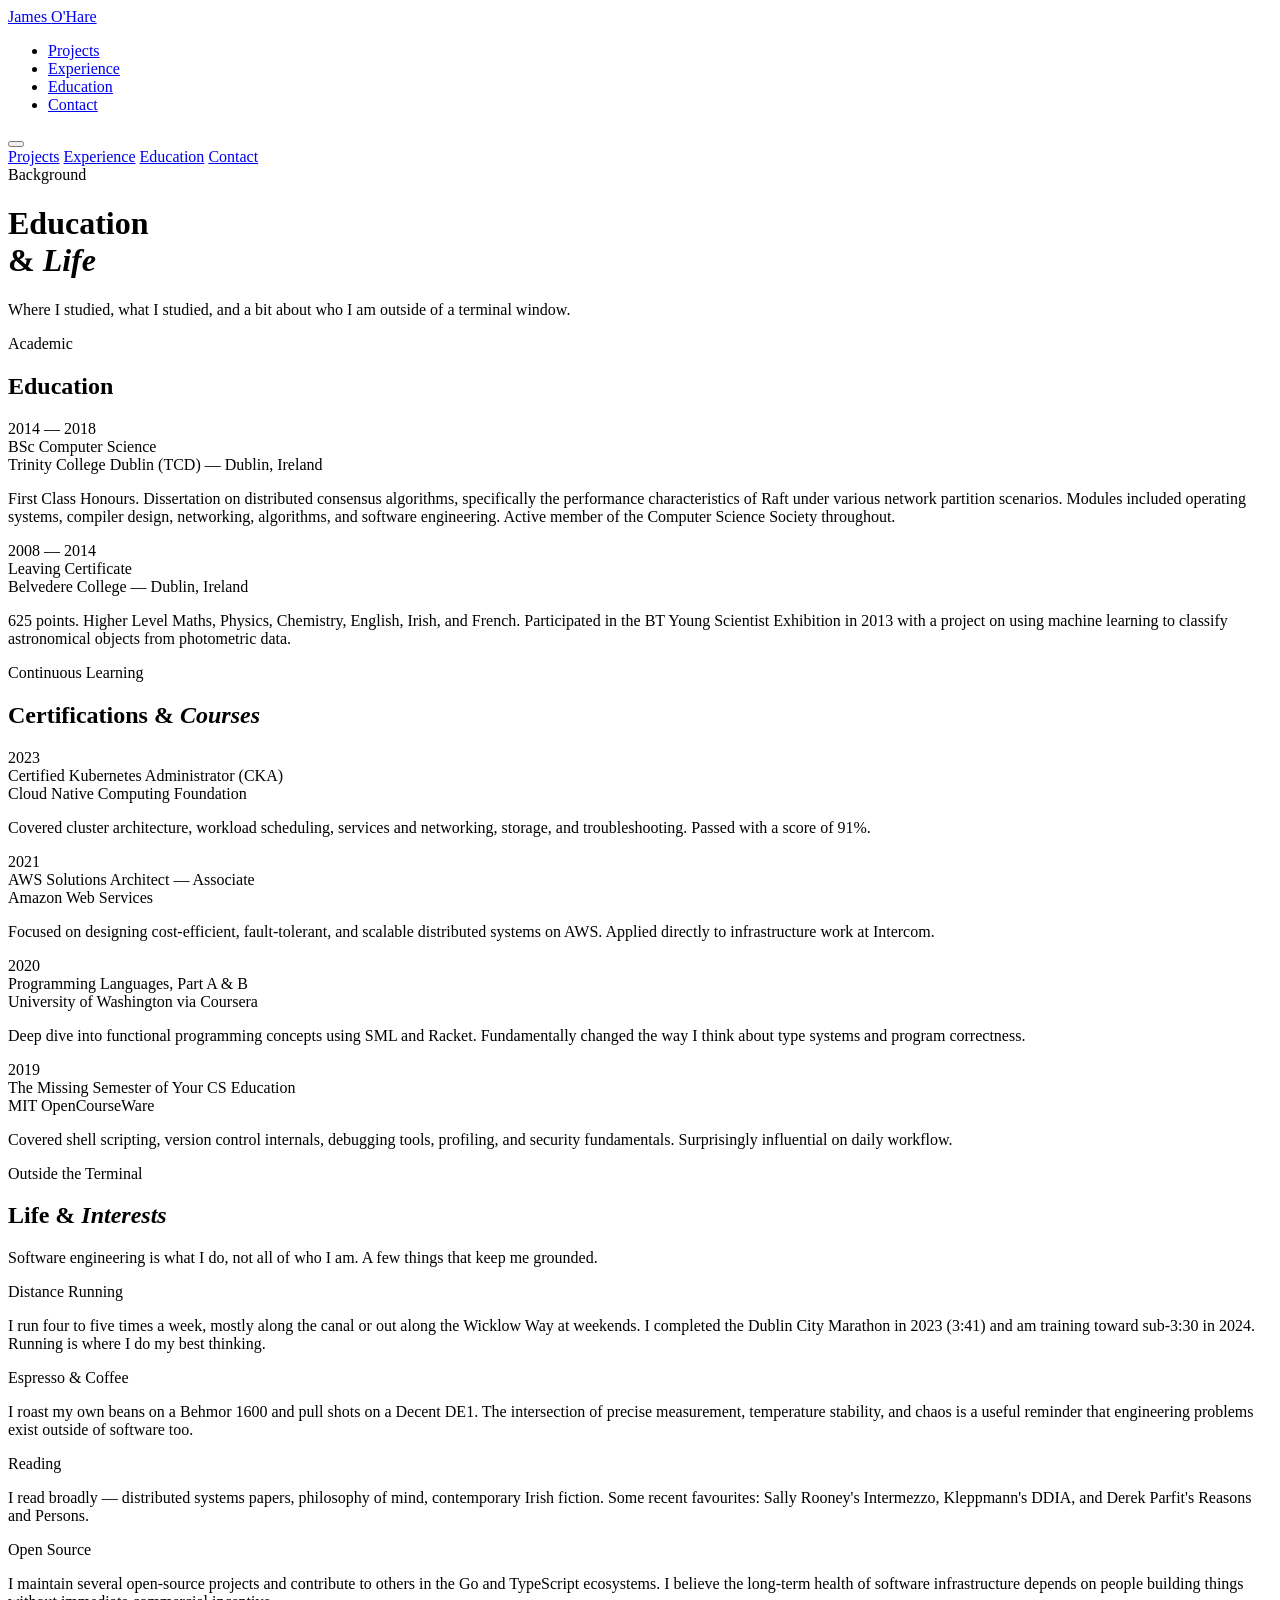
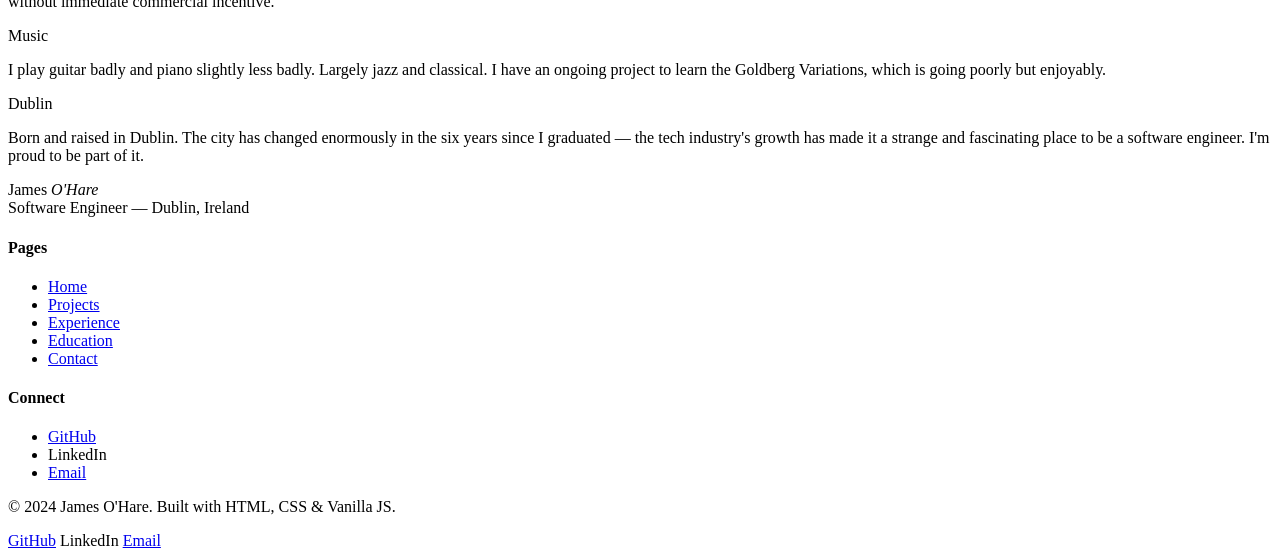
==== education.html @ c093dd83 "Improvements Added some more things" ====
<!DOCTYPE html>
<html lang="en">
<head>
  <meta charset="UTF-8">
  <meta name="viewport" content="width=device-width, initial-scale=1.0">
  <meta name="description" content="Education and life — James O'Hare, Software Engineer based in Dublin.">
  <title>Education — James O'Hare</title>
  <link rel="stylesheet" href="assets/styles.css">
</head>
<body>

  <nav>
    <div class="nav-inner">
      <a href="index.html" class="nav-logo">James <span>O'Hare</span></a>
      <ul class="nav-links">
        <li><a href="projects.html">Projects</a></li>
        <li><a href="experience.html">Experience</a></li>
        <li><a href="education.html">Education</a></li>
        <li><a href="contact.html">Contact</a></li>
      </ul>
      <button class="nav-toggle" id="nav-toggle" aria-label="Toggle menu">
        <span></span>
        <span></span>
        <span></span>
      </button>
    </div>
  </nav>

  <div class="nav-mobile" id="nav-mobile">
    <a href="projects.html">Projects</a>
    <a href="experience.html">Experience</a>
    <a href="education.html">Education</a>
    <a href="contact.html">Contact</a>
  </div>

  <div class="page-top">
    <div class="page-banner">
      <div class="container">
        <div class="page-banner-inner">
          <div class="page-banner-label">Background</div>
          <h1 class="page-banner-title">Education<br>&amp; <em>Life</em></h1>
          <p class="page-banner-sub">
            Where I studied, what I studied, and a bit about who I am outside of a terminal window.
          </p>
        </div>
      </div>
    </div>

    <div class="divider"></div>

    <section>
      <div class="container">
        <div class="section-header fade-up">
          <div class="section-label">Academic</div>
          <h2 class="section-title">Education</h2>
        </div>
        <div class="edu-grid">

          <div class="edu-card fade-up stagger-1">
            <div class="edu-period">2014 — 2018</div>
            <div class="edu-degree">BSc Computer Science</div>
            <div class="edu-institution">Trinity College Dublin (TCD) — Dublin, Ireland</div>
            <p class="edu-desc">
              First Class Honours. Dissertation on distributed consensus algorithms,
              specifically the performance characteristics of Raft under various network partition scenarios.
              Modules included operating systems, compiler design, networking, algorithms, and software engineering.
              Active member of the Computer Science Society throughout.
            </p>
          </div>

          <div class="edu-card fade-up stagger-2">
            <div class="edu-period">2008 — 2014</div>
            <div class="edu-degree">Leaving Certificate</div>
            <div class="edu-institution">Belvedere College — Dublin, Ireland</div>
            <p class="edu-desc">
              625 points. Higher Level Maths, Physics, Chemistry, English, Irish, and French.
              Participated in the BT Young Scientist Exhibition in 2013 with a project on
              using machine learning to classify astronomical objects from photometric data.
            </p>
          </div>

        </div>
      </div>
    </section>

    <div class="divider"></div>

    <section>
      <div class="container">
        <div class="section-header fade-up">
          <div class="section-label">Continuous Learning</div>
          <h2 class="section-title">Certifications &amp; <em>Courses</em></h2>
        </div>
        <div class="edu-grid">

          <div class="edu-card fade-up stagger-1">
            <div class="edu-period">2023</div>
            <div class="edu-degree">Certified Kubernetes Administrator (CKA)</div>
            <div class="edu-institution">Cloud Native Computing Foundation</div>
            <p class="edu-desc">
              Covered cluster architecture, workload scheduling, services and networking, storage,
              and troubleshooting. Passed with a score of 91%.
            </p>
          </div>

          <div class="edu-card fade-up stagger-2">
            <div class="edu-period">2021</div>
            <div class="edu-degree">AWS Solutions Architect — Associate</div>
            <div class="edu-institution">Amazon Web Services</div>
            <p class="edu-desc">
              Focused on designing cost-efficient, fault-tolerant, and scalable distributed systems
              on AWS. Applied directly to infrastructure work at Intercom.
            </p>
          </div>

          <div class="edu-card fade-up stagger-3">
            <div class="edu-period">2020</div>
            <div class="edu-degree">Programming Languages, Part A &amp; B</div>
            <div class="edu-institution">University of Washington via Coursera</div>
            <p class="edu-desc">
              Deep dive into functional programming concepts using SML and Racket. Fundamentally
              changed the way I think about type systems and program correctness.
            </p>
          </div>

          <div class="edu-card fade-up stagger-4">
            <div class="edu-period">2019</div>
            <div class="edu-degree">The Missing Semester of Your CS Education</div>
            <div class="edu-institution">MIT OpenCourseWare</div>
            <p class="edu-desc">
              Covered shell scripting, version control internals, debugging tools, profiling,
              and security fundamentals. Surprisingly influential on daily workflow.
            </p>
          </div>

        </div>
      </div>
    </section>

    <div class="divider"></div>

    <section>
      <div class="container">
        <div class="section-header fade-up">
          <div class="section-label">Outside the Terminal</div>
          <h2 class="section-title">Life &amp; <em>Interests</em></h2>
          <p class="section-sub">
            Software engineering is what I do, not all of who I am. A few things that keep me grounded.
          </p>
        </div>
        <div class="life-grid">
          <div class="life-card fade-up stagger-1">
            <div class="life-title">Distance Running</div>
            <p class="life-text">
              I run four to five times a week, mostly along the canal or out along the Wicklow Way at weekends.
              I completed the Dublin City Marathon in 2023 (3:41) and am training toward sub-3:30 in 2024.
              Running is where I do my best thinking.
            </p>
          </div>
          <div class="life-card fade-up stagger-2">
            <div class="life-title">Espresso &amp; Coffee</div>
            <p class="life-text">
              I roast my own beans on a Behmor 1600 and pull shots on a Decent DE1. The intersection
              of precise measurement, temperature stability, and chaos is a useful reminder that
              engineering problems exist outside of software too.
            </p>
          </div>
          <div class="life-card fade-up stagger-3">
            <div class="life-title">Reading</div>
            <p class="life-text">
              I read broadly — distributed systems papers, philosophy of mind, contemporary Irish fiction.
              Some recent favourites: Sally Rooney's Intermezzo, Kleppmann's DDIA, and Derek Parfit's Reasons and Persons.
            </p>
          </div>
          <div class="life-card fade-up stagger-1">
            <div class="life-title">Open Source</div>
            <p class="life-text">
              I maintain several open-source projects and contribute to others in the Go and TypeScript ecosystems.
              I believe the long-term health of software infrastructure depends on people building things
              without immediate commercial incentive.
            </p>
          </div>
          <div class="life-card fade-up stagger-2">
            <div class="life-title">Music</div>
            <p class="life-text">
              I play guitar badly and piano slightly less badly. Largely jazz and classical. I have
              an ongoing project to learn the Goldberg Variations, which is going poorly but enjoyably.
            </p>
          </div>
          <div class="life-card fade-up stagger-3">
            <div class="life-title">Dublin</div>
            <p class="life-text">
              Born and raised in Dublin. The city has changed enormously in the six years since I
              graduated — the tech industry's growth has made it a strange and fascinating place to
              be a software engineer. I'm proud to be part of it.
            </p>
          </div>
        </div>
      </div>
    </section>

    <div class="divider"></div>

    <footer>
      <div class="footer-inner">
        <div class="footer-top">
          <div>
            <div class="footer-logo">James <em>O'Hare</em></div>
            <div class="footer-tagline">Software Engineer — Dublin, Ireland</div>
          </div>
          <nav class="footer-nav">
            <div class="footer-nav-col">
              <h4>Pages</h4>
              <ul>
                <li><a href="index.html">Home</a></li>
                <li><a href="projects.html">Projects</a></li>
                <li><a href="experience.html">Experience</a></li>
                <li><a href="education.html">Education</a></li>
                <li><a href="contact.html">Contact</a></li>
              </ul>
            </div>
            <div class="footer-nav-col">
              <h4>Connect</h4>
              <ul>
                <li><a href="https://github.com/james-ohare" target="_blank" rel="noopener">GitHub</a></li>
                <li><span style="color: var(--text-3);">LinkedIn</span></li>
                <li><a href="mailto:jamesoharephysics@gmail.com">Email</a></li>
              </ul>
            </div>
          </nav>
        </div>
        <div class="footer-bottom">
          <p class="footer-copy">&copy; 2024 James O'Hare. Built with HTML, CSS &amp; Vanilla JS.</p>
          <div class="footer-social">
            <a href="https://github.com/james-ohare" target="_blank" rel="noopener">GitHub</a>
            <span style="color: var(--text-3);">LinkedIn</span>
            <a href="mailto:jamesoharephysics@gmail.com">Email</a>
          </div>
        </div>
      </div>
    </footer>
  </div>

  <script src="assets/main.js"></script>
</body>
</html>
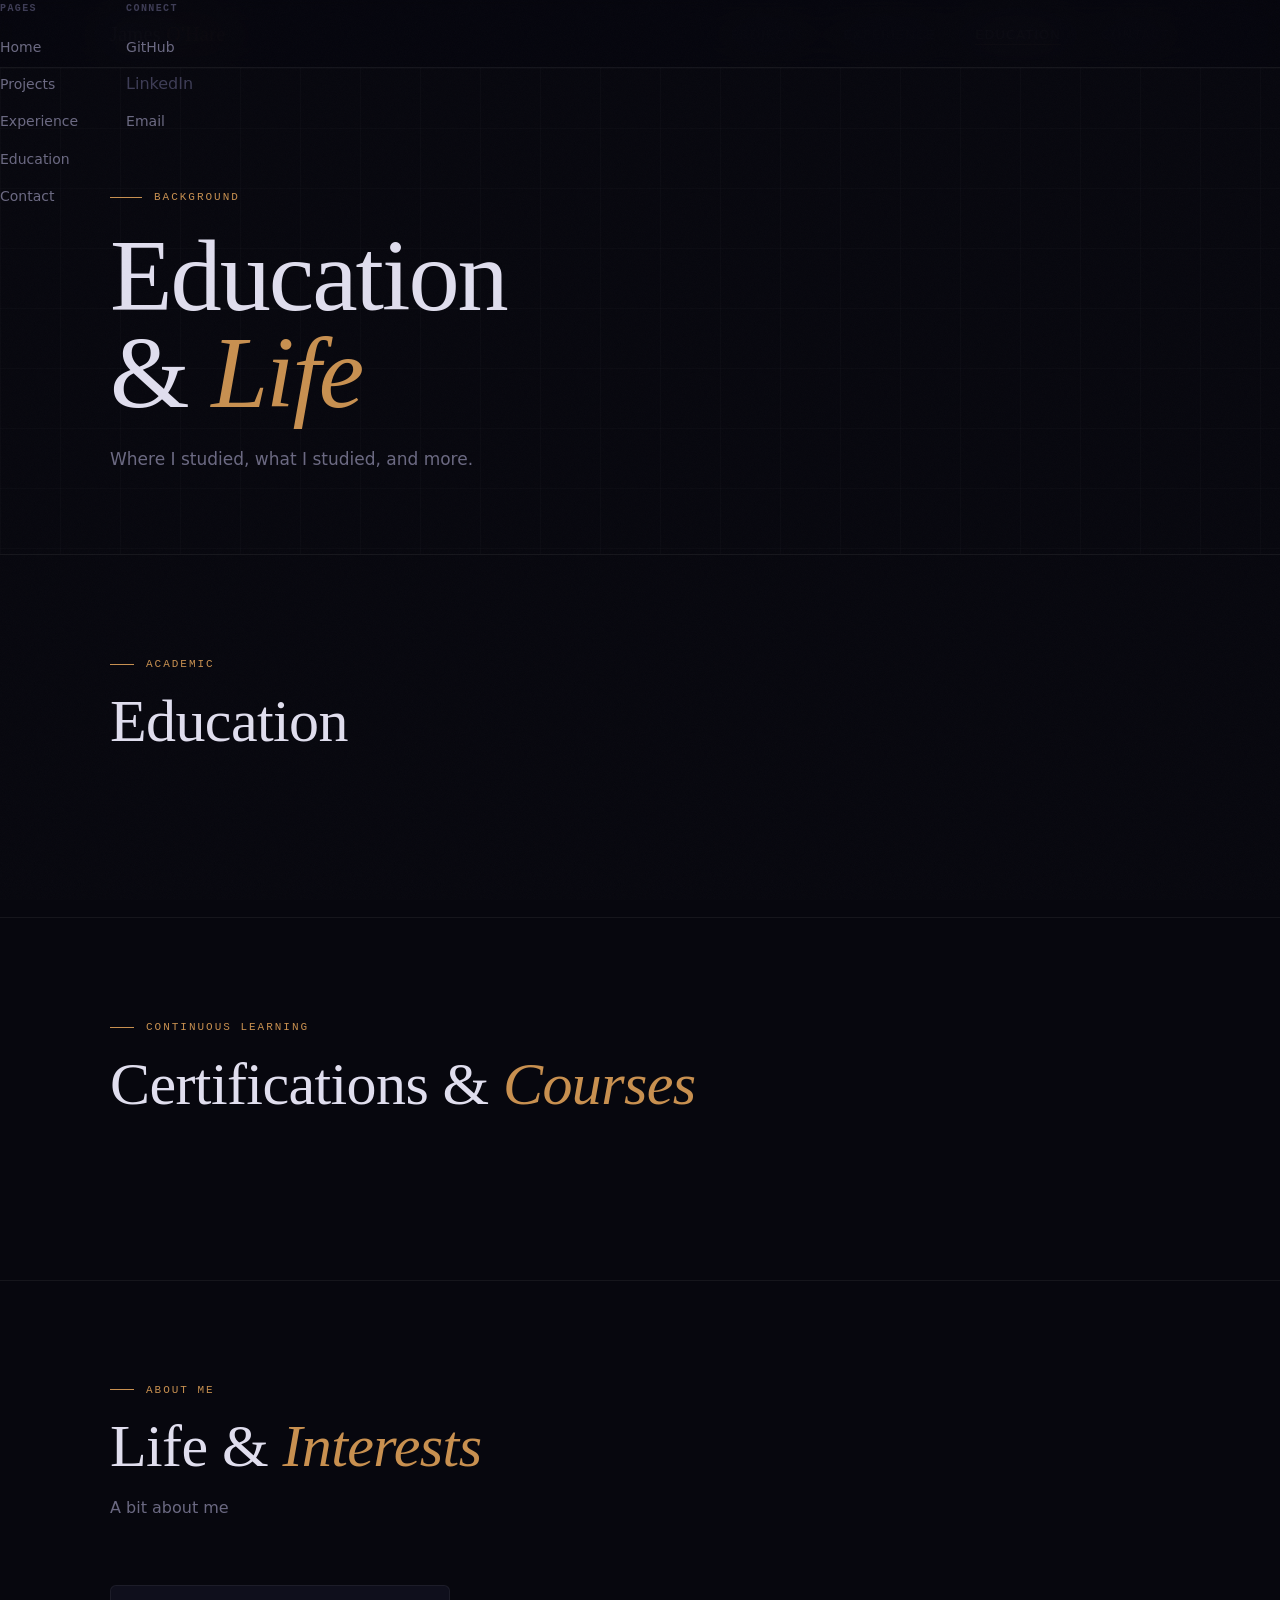
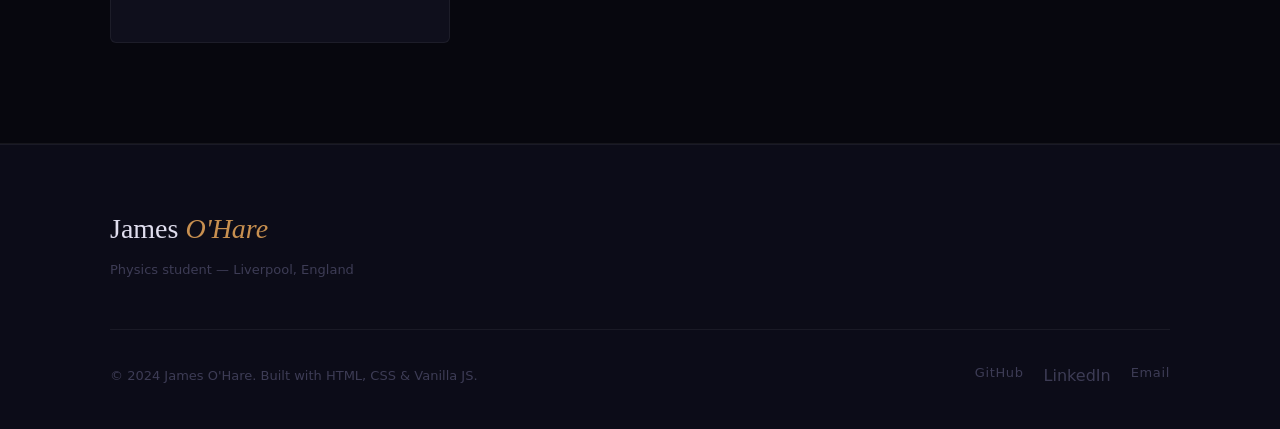
==== commit 0dd5bbb3: "Update education.html Removed placeholders" ====
--- a/education.html
+++ b/education.html
@@ -3,7 +3,7 @@
 <head>
   <meta charset="UTF-8">
   <meta name="viewport" content="width=device-width, initial-scale=1.0">
-  <meta name="description" content="Education and life — James O'Hare, Software Engineer based in Dublin.">
+  <meta name="description" content="Education — James O'Hare">
   <title>Education — James O'Hare</title>
   <link rel="stylesheet" href="assets/styles.css">
 </head>
@@ -40,7 +40,7 @@
           <div class="page-banner-label">Background</div>
           <h1 class="page-banner-title">Education<br>&amp; <em>Life</em></h1>
           <p class="page-banner-sub">
-            Where I studied, what I studied, and a bit about who I am outside of a terminal window.
+            Where I studied, what I studied, and more.
           </p>
         </div>
       </div>
@@ -56,28 +56,6 @@
         </div>
         <div class="edu-grid">
 
-          <div class="edu-card fade-up stagger-1">
-            <div class="edu-period">2014 — 2018</div>
-            <div class="edu-degree">BSc Computer Science</div>
-            <div class="edu-institution">Trinity College Dublin (TCD) — Dublin, Ireland</div>
-            <p class="edu-desc">
-              First Class Honours. Dissertation on distributed consensus algorithms,
-              specifically the performance characteristics of Raft under various network partition scenarios.
-              Modules included operating systems, compiler design, networking, algorithms, and software engineering.
-              Active member of the Computer Science Society throughout.
-            </p>
-          </div>
-
-          <div class="edu-card fade-up stagger-2">
-            <div class="edu-period">2008 — 2014</div>
-            <div class="edu-degree">Leaving Certificate</div>
-            <div class="edu-institution">Belvedere College — Dublin, Ireland</div>
-            <p class="edu-desc">
-              625 points. Higher Level Maths, Physics, Chemistry, English, Irish, and French.
-              Participated in the BT Young Scientist Exhibition in 2013 with a project on
-              using machine learning to classify astronomical objects from photometric data.
-            </p>
-          </div>
 
         </div>
       </div>
@@ -93,45 +71,10 @@
         </div>
         <div class="edu-grid">
 
-          <div class="edu-card fade-up stagger-1">
-            <div class="edu-period">2023</div>
-            <div class="edu-degree">Certified Kubernetes Administrator (CKA)</div>
-            <div class="edu-institution">Cloud Native Computing Foundation</div>
-            <p class="edu-desc">
-              Covered cluster architecture, workload scheduling, services and networking, storage,
-              and troubleshooting. Passed with a score of 91%.
-            </p>
-          </div>
+          
 
-          <div class="edu-card fade-up stagger-2">
-            <div class="edu-period">2021</div>
-            <div class="edu-degree">AWS Solutions Architect — Associate</div>
-            <div class="edu-institution">Amazon Web Services</div>
-            <p class="edu-desc">
-              Focused on designing cost-efficient, fault-tolerant, and scalable distributed systems
-              on AWS. Applied directly to infrastructure work at Intercom.
-            </p>
-          </div>
+          
 
-          <div class="edu-card fade-up stagger-3">
-            <div class="edu-period">2020</div>
-            <div class="edu-degree">Programming Languages, Part A &amp; B</div>
-            <div class="edu-institution">University of Washington via Coursera</div>
-            <p class="edu-desc">
-              Deep dive into functional programming concepts using SML and Racket. Fundamentally
-              changed the way I think about type systems and program correctness.
-            </p>
-          </div>
-
-          <div class="edu-card fade-up stagger-4">
-            <div class="edu-period">2019</div>
-            <div class="edu-degree">The Missing Semester of Your CS Education</div>
-            <div class="edu-institution">MIT OpenCourseWare</div>
-            <p class="edu-desc">
-              Covered shell scripting, version control internals, debugging tools, profiling,
-              and security fundamentals. Surprisingly influential on daily workflow.
-            </p>
-          </div>
 
         </div>
       </div>
@@ -142,59 +85,15 @@
     <section>
       <div class="container">
         <div class="section-header fade-up">
-          <div class="section-label">Outside the Terminal</div>
+          <div class="section-label">About me</div>
           <h2 class="section-title">Life &amp; <em>Interests</em></h2>
           <p class="section-sub">
-            Software engineering is what I do, not all of who I am. A few things that keep me grounded.
+            A bit about me
           </p>
         </div>
         <div class="life-grid">
           <div class="life-card fade-up stagger-1">
-            <div class="life-title">Distance Running</div>
-            <p class="life-text">
-              I run four to five times a week, mostly along the canal or out along the Wicklow Way at weekends.
-              I completed the Dublin City Marathon in 2023 (3:41) and am training toward sub-3:30 in 2024.
-              Running is where I do my best thinking.
-            </p>
-          </div>
-          <div class="life-card fade-up stagger-2">
-            <div class="life-title">Espresso &amp; Coffee</div>
-            <p class="life-text">
-              I roast my own beans on a Behmor 1600 and pull shots on a Decent DE1. The intersection
-              of precise measurement, temperature stability, and chaos is a useful reminder that
-              engineering problems exist outside of software too.
-            </p>
-          </div>
-          <div class="life-card fade-up stagger-3">
-            <div class="life-title">Reading</div>
-            <p class="life-text">
-              I read broadly — distributed systems papers, philosophy of mind, contemporary Irish fiction.
-              Some recent favourites: Sally Rooney's Intermezzo, Kleppmann's DDIA, and Derek Parfit's Reasons and Persons.
-            </p>
-          </div>
-          <div class="life-card fade-up stagger-1">
-            <div class="life-title">Open Source</div>
-            <p class="life-text">
-              I maintain several open-source projects and contribute to others in the Go and TypeScript ecosystems.
-              I believe the long-term health of software infrastructure depends on people building things
-              without immediate commercial incentive.
-            </p>
-          </div>
-          <div class="life-card fade-up stagger-2">
-            <div class="life-title">Music</div>
-            <p class="life-text">
-              I play guitar badly and piano slightly less badly. Largely jazz and classical. I have
-              an ongoing project to learn the Goldberg Variations, which is going poorly but enjoyably.
-            </p>
-          </div>
-          <div class="life-card fade-up stagger-3">
-            <div class="life-title">Dublin</div>
-            <p class="life-text">
-              Born and raised in Dublin. The city has changed enormously in the six years since I
-              graduated — the tech industry's growth has made it a strange and fascinating place to
-              be a software engineer. I'm proud to be part of it.
-            </p>
-          </div>
+            
         </div>
       </div>
     </section>
@@ -206,7 +105,7 @@
         <div class="footer-top">
           <div>
             <div class="footer-logo">James <em>O'Hare</em></div>
-            <div class="footer-tagline">Software Engineer — Dublin, Ireland</div>
+            <div class="footer-tagline">Physics student — Liverpool, England</div>
           </div>
           <nav class="footer-nav">
             <div class="footer-nav-col">
--- a/assets/styles.css
+++ b/assets/styles.css
@@ -0,0 +1,1463 @@
+@import url('https://fonts.googleapis.com/css2?family=Cormorant+Garamond:ital,wght@0,300;0,400;0,500;0,600;1,300;1,400;1,500&family=Outfit:wght@300;400;500;600&family=JetBrains+Mono:wght@400;500&display=swap');
+
+:root {
+  --bg: #07070e;
+  --bg-2: #0c0c18;
+  --bg-card: #0f0f1c;
+  --bg-card-hover: #131325;
+  --border: rgba(255, 255, 255, 0.06);
+  --border-hover: rgba(200, 158, 90, 0.4);
+  --text: #e0deee;
+  --text-2: #6b6982;
+  --text-3: #3d3c55;
+  --accent: #c89050;
+  --accent-light: #e0b070;
+  --accent-dim: rgba(200, 144, 80, 0.12);
+  --accent-glow: rgba(200, 144, 80, 0.06);
+  --font-display: 'Cormorant Garamond', Georgia, serif;
+  --font-body: 'Outfit', system-ui, sans-serif;
+  --font-mono: 'JetBrains Mono', 'Courier New', monospace;
+  --nav-h: 68px;
+  --max: 1140px;
+  --r: 6px;
+  --ease: cubic-bezier(0.4, 0, 0.2, 1);
+}
+
+*, *::before, *::after {
+  box-sizing: border-box;
+  margin: 0;
+  padding: 0;
+}
+
+html {
+  scroll-behavior: smooth;
+  -webkit-font-smoothing: antialiased;
+  -moz-osx-font-smoothing: grayscale;
+}
+
+body {
+  background-color: var(--bg);
+  color: var(--text);
+  font-family: var(--font-body);
+  font-size: 16px;
+  font-weight: 400;
+  line-height: 1.7;
+  min-height: 100vh;
+  overflow-x: hidden;
+}
+
+body::after {
+  content: '';
+  position: fixed;
+  inset: 0;
+  background-image: url("data:image/svg+xml,%3Csvg viewBox='0 0 256 256' xmlns='http://www.w3.org/2000/svg'%3E%3Cfilter id='noise'%3E%3CfeTurbulence type='fractalNoise' baseFrequency='0.9' numOctaves='4' stitchTiles='stitch'/%3E%3C/filter%3E%3Crect width='100%25' height='100%25' filter='url(%23noise)' opacity='1'/%3E%3C/svg%3E");
+  background-size: 180px 180px;
+  opacity: 0.025;
+  pointer-events: none;
+  z-index: 9999;
+}
+
+a {
+  color: inherit;
+  text-decoration: none;
+}
+
+img {
+  max-width: 100%;
+  display: block;
+}
+
+ul {
+  list-style: none;
+}
+
+.container {
+  max-width: var(--max);
+  margin: 0 auto;
+  padding: 0 40px;
+}
+
+nav {
+  position: fixed;
+  top: 0;
+  left: 0;
+  right: 0;
+  height: var(--nav-h);
+  z-index: 100;
+  border-bottom: 1px solid var(--border);
+  backdrop-filter: blur(20px) saturate(1.4);
+  -webkit-backdrop-filter: blur(20px) saturate(1.4);
+  background: rgba(7, 7, 14, 0.85);
+}
+
+.nav-inner {
+  max-width: var(--max);
+  margin: 0 auto;
+  padding: 0 40px;
+  height: 100%;
+  display: flex;
+  align-items: center;
+  justify-content: space-between;
+}
+
+.nav-logo {
+  font-family: var(--font-display);
+  font-size: 20px;
+  font-weight: 500;
+  letter-spacing: 0.02em;
+  color: var(--text);
+  transition: color 0.2s;
+}
+
+.nav-logo span {
+  color: var(--accent);
+}
+
+.nav-logo:hover {
+  color: var(--accent-light);
+}
+
+.nav-links {
+  display: flex;
+  align-items: center;
+  gap: 40px;
+}
+
+.nav-links a {
+  font-size: 13px;
+  font-weight: 500;
+  letter-spacing: 0.08em;
+  text-transform: uppercase;
+  color: var(--text-2);
+  transition: color 0.2s var(--ease);
+  position: relative;
+}
+
+.nav-links a::after {
+  content: '';
+  position: absolute;
+  bottom: -3px;
+  left: 0;
+  width: 0;
+  height: 1px;
+  background: var(--accent);
+  transition: width 0.25s var(--ease);
+}
+
+.nav-links a:hover,
+.nav-links a.active {
+  color: var(--text);
+}
+
+.nav-links a:hover::after,
+.nav-links a.active::after {
+  width: 100%;
+}
+
+.nav-toggle {
+  display: none;
+  flex-direction: column;
+  gap: 5px;
+  background: none;
+  border: none;
+  cursor: pointer;
+  padding: 4px;
+}
+
+.nav-toggle span {
+  display: block;
+  width: 24px;
+  height: 1.5px;
+  background: var(--text);
+  transition: transform 0.3s, opacity 0.3s;
+}
+
+.nav-mobile {
+  display: none;
+  position: fixed;
+  top: var(--nav-h);
+  left: 0;
+  right: 0;
+  background: var(--bg-2);
+  border-bottom: 1px solid var(--border);
+  padding: 24px 40px 32px;
+  z-index: 99;
+  flex-direction: column;
+  gap: 20px;
+}
+
+.nav-mobile.open {
+  display: flex;
+}
+
+.nav-mobile a {
+  font-size: 15px;
+  font-weight: 500;
+  letter-spacing: 0.06em;
+  text-transform: uppercase;
+  color: var(--text-2);
+  transition: color 0.2s;
+}
+
+.nav-mobile a:hover {
+  color: var(--accent);
+}
+
+.page-top {
+  padding-top: var(--nav-h);
+}
+
+.hero {
+  min-height: 100vh;
+  display: flex;
+  align-items: center;
+  position: relative;
+  overflow: hidden;
+}
+
+.hero-grid-bg {
+  position: absolute;
+  inset: 0;
+  background-image:
+    radial-gradient(circle at 20% 50%, rgba(200, 144, 80, 0.04) 0%, transparent 50%),
+    radial-gradient(circle at 80% 20%, rgba(200, 144, 80, 0.03) 0%, transparent 40%),
+    linear-gradient(rgba(255,255,255,0.018) 1px, transparent 1px),
+    linear-gradient(90deg, rgba(255,255,255,0.018) 1px, transparent 1px);
+  background-size: auto, auto, 60px 60px, 60px 60px;
+  background-position: 0 0, 0 0, -0.5px -0.5px, -0.5px -0.5px;
+}
+
+.hero-ghost {
+  position: absolute;
+  right: -2vw;
+  top: 50%;
+  transform: translateY(-52%);
+  font-family: var(--font-display);
+  font-size: clamp(140px, 18vw, 280px);
+  font-weight: 300;
+  font-style: italic;
+  color: transparent;
+  -webkit-text-stroke: 1px rgba(255,255,255,0.025);
+  line-height: 1;
+  user-select: none;
+  pointer-events: none;
+  white-space: nowrap;
+}
+
+.hero-inner {
+  position: relative;
+  z-index: 1;
+  max-width: var(--max);
+  margin: 0 auto;
+  padding: 0 40px;
+  padding-top: var(--nav-h);
+  width: 100%;
+}
+
+.hero-label {
+  font-family: var(--font-mono);
+  font-size: 11px;
+  letter-spacing: 0.18em;
+  text-transform: uppercase;
+  color: var(--accent);
+  margin-bottom: 24px;
+  display: flex;
+  align-items: center;
+  gap: 12px;
+  opacity: 0;
+  animation: fadeUp 0.8s var(--ease) 0.2s forwards;
+}
+
+.hero-label::before {
+  content: '';
+  display: block;
+  width: 32px;
+  height: 1px;
+  background: var(--accent);
+}
+
+.hero-name {
+  font-family: var(--font-display);
+  font-size: clamp(64px, 9vw, 140px);
+  font-weight: 400;
+  line-height: 0.95;
+  letter-spacing: -0.02em;
+  color: var(--text);
+  opacity: 0;
+  animation: fadeUp 0.9s var(--ease) 0.4s forwards;
+}
+
+.hero-name em {
+  font-style: italic;
+  color: var(--accent);
+}
+
+.hero-desc {
+  margin-top: 36px;
+  max-width: 460px;
+  font-size: 17px;
+  font-weight: 300;
+  color: var(--text-2);
+  line-height: 1.75;
+  opacity: 0;
+  animation: fadeUp 0.9s var(--ease) 0.6s forwards;
+}
+
+.hero-actions {
+  margin-top: 48px;
+  display: flex;
+  align-items: center;
+  gap: 20px;
+  flex-wrap: wrap;
+  opacity: 0;
+  animation: fadeUp 0.9s var(--ease) 0.8s forwards;
+}
+
+.hero-scroll {
+  position: absolute;
+  bottom: 40px;
+  left: 40px;
+  display: flex;
+  align-items: center;
+  gap: 12px;
+  font-family: var(--font-mono);
+  font-size: 10px;
+  letter-spacing: 0.15em;
+  text-transform: uppercase;
+  color: var(--text-3);
+}
+
+.hero-scroll-line {
+  width: 1px;
+  height: 48px;
+  background: linear-gradient(to bottom, var(--accent), transparent);
+  animation: scrollLine 2s ease-in-out infinite;
+}
+
+.btn {
+  display: inline-flex;
+  align-items: center;
+  gap: 8px;
+  padding: 13px 28px;
+  font-family: var(--font-body);
+  font-size: 13px;
+  font-weight: 500;
+  letter-spacing: 0.06em;
+  text-transform: uppercase;
+  border-radius: var(--r);
+  transition: all 0.25s var(--ease);
+  cursor: pointer;
+  border: none;
+}
+
+.btn-primary {
+  background: var(--accent);
+  color: var(--bg);
+}
+
+.btn-primary:hover {
+  background: var(--accent-light);
+  transform: translateY(-1px);
+  box-shadow: 0 8px 32px rgba(200, 144, 80, 0.25);
+}
+
+.btn-outline {
+  background: transparent;
+  color: var(--text-2);
+  border: 1px solid var(--border-hover);
+}
+
+.btn-outline:hover {
+  color: var(--accent);
+  border-color: var(--accent);
+  background: var(--accent-dim);
+  transform: translateY(-1px);
+}
+
+section {
+  padding: 100px 0;
+}
+
+.section-header {
+  margin-bottom: 64px;
+}
+
+.section-label {
+  font-family: var(--font-mono);
+  font-size: 11px;
+  letter-spacing: 0.18em;
+  text-transform: uppercase;
+  color: var(--accent);
+  margin-bottom: 16px;
+  display: flex;
+  align-items: center;
+  gap: 12px;
+}
+
+.section-label::before {
+  content: '';
+  display: block;
+  width: 24px;
+  height: 1px;
+  background: var(--accent);
+}
+
+.section-title {
+  font-family: var(--font-display);
+  font-size: clamp(36px, 5vw, 60px);
+  font-weight: 400;
+  line-height: 1.05;
+  letter-spacing: -0.01em;
+  color: var(--text);
+}
+
+.section-title em {
+  font-style: italic;
+  color: var(--accent);
+}
+
+.section-sub {
+  margin-top: 16px;
+  font-size: 16px;
+  color: var(--text-2);
+  max-width: 520px;
+  font-weight: 300;
+}
+
+.about-grid {
+  display: grid;
+  grid-template-columns: 1fr 1fr;
+  gap: 80px;
+  align-items: start;
+}
+
+.about-text p {
+  font-size: 16px;
+  color: var(--text-2);
+  line-height: 1.8;
+  font-weight: 300;
+}
+
+.about-text p + p {
+  margin-top: 20px;
+}
+
+.about-text strong {
+  color: var(--text);
+  font-weight: 500;
+}
+
+.about-stats {
+  display: grid;
+  grid-template-columns: 1fr 1fr;
+  gap: 24px;
+}
+
+.stat-card {
+  background: var(--bg-card);
+  border: 1px solid var(--border);
+  border-radius: var(--r);
+  padding: 28px 24px;
+}
+
+.stat-number {
+  font-family: var(--font-display);
+  font-size: 48px;
+  font-weight: 300;
+  color: var(--accent);
+  line-height: 1;
+}
+
+.stat-label {
+  margin-top: 8px;
+  font-size: 12px;
+  letter-spacing: 0.08em;
+  text-transform: uppercase;
+  color: var(--text-2);
+  font-weight: 500;
+}
+
+.project-grid {
+  display: grid;
+  grid-template-columns: repeat(3, 1fr);
+  gap: 24px;
+}
+
+.project-card {
+  background: var(--bg-card);
+  border: 1px solid var(--border);
+  border-radius: var(--r);
+  padding: 36px 32px;
+  display: flex;
+  flex-direction: column;
+  transition: all 0.3s var(--ease);
+  position: relative;
+  overflow: hidden;
+  cursor: pointer;
+}
+
+.project-card::before {
+  content: '';
+  position: absolute;
+  top: 0;
+  left: 0;
+  right: 0;
+  height: 2px;
+  background: var(--accent);
+  transform: scaleX(0);
+  transform-origin: left;
+  transition: transform 0.35s var(--ease);
+}
+
+.project-card:hover {
+  background: var(--bg-card-hover);
+  border-color: rgba(200, 144, 80, 0.2);
+  transform: translateY(-4px);
+  box-shadow: 0 20px 60px rgba(0, 0, 0, 0.4);
+}
+
+.project-card:hover::before {
+  transform: scaleX(1);
+}
+
+.project-year {
+  font-family: var(--font-mono);
+  font-size: 11px;
+  color: var(--text-3);
+  letter-spacing: 0.1em;
+  margin-bottom: 24px;
+}
+
+.project-title {
+  font-family: var(--font-display);
+  font-size: 28px;
+  font-weight: 500;
+  color: var(--text);
+  line-height: 1.1;
+  margin-bottom: 14px;
+  transition: color 0.2s;
+}
+
+.project-card:hover .project-title {
+  color: var(--accent-light);
+}
+
+.project-desc {
+  font-size: 14px;
+  color: var(--text-2);
+  line-height: 1.7;
+  font-weight: 300;
+  flex: 1;
+}
+
+.project-tags {
+  display: flex;
+  flex-wrap: wrap;
+  gap: 8px;
+  margin-top: 24px;
+}
+
+.tag {
+  font-family: var(--font-mono);
+  font-size: 10px;
+  letter-spacing: 0.06em;
+  color: var(--text-2);
+  background: rgba(255,255,255,0.04);
+  border: 1px solid var(--border);
+  border-radius: 3px;
+  padding: 4px 10px;
+  transition: all 0.2s;
+}
+
+.project-card:hover .tag {
+  border-color: rgba(200, 144, 80, 0.25);
+  color: var(--accent);
+  background: var(--accent-dim);
+}
+
+.project-link {
+  margin-top: 28px;
+  display: inline-flex;
+  align-items: center;
+  gap: 8px;
+  font-size: 12px;
+  font-weight: 500;
+  letter-spacing: 0.08em;
+  text-transform: uppercase;
+  color: var(--text-3);
+  transition: color 0.2s, gap 0.2s;
+}
+
+.project-card:hover .project-link {
+  color: var(--accent);
+  gap: 12px;
+}
+
+.divider {
+  height: 1px;
+  background: var(--border);
+  margin: 0;
+}
+
+.page-banner {
+  padding: 120px 0 80px;
+  position: relative;
+  overflow: hidden;
+}
+
+.page-banner::after {
+  content: '';
+  position: absolute;
+  inset: 0;
+  background-image:
+    linear-gradient(rgba(255,255,255,0.015) 1px, transparent 1px),
+    linear-gradient(90deg, rgba(255,255,255,0.015) 1px, transparent 1px);
+  background-size: 60px 60px;
+}
+
+.page-banner-inner {
+  position: relative;
+  z-index: 1;
+}
+
+.page-banner-label {
+  font-family: var(--font-mono);
+  font-size: 11px;
+  letter-spacing: 0.18em;
+  text-transform: uppercase;
+  color: var(--accent);
+  margin-bottom: 20px;
+  display: flex;
+  align-items: center;
+  gap: 12px;
+}
+
+.page-banner-label::before {
+  content: '';
+  width: 32px;
+  height: 1px;
+  background: var(--accent);
+  display: block;
+}
+
+.page-banner-title {
+  font-family: var(--font-display);
+  font-size: clamp(52px, 8vw, 110px);
+  font-weight: 400;
+  line-height: 0.95;
+  letter-spacing: -0.02em;
+  color: var(--text);
+}
+
+.page-banner-title em {
+  font-style: italic;
+  color: var(--accent);
+}
+
+.page-banner-sub {
+  margin-top: 24px;
+  font-size: 17px;
+  color: var(--text-2);
+  max-width: 500px;
+  font-weight: 300;
+  line-height: 1.7;
+}
+
+.filter-bar {
+  display: flex;
+  align-items: center;
+  gap: 8px;
+  margin-bottom: 48px;
+  flex-wrap: wrap;
+}
+
+.filter-btn {
+  font-family: var(--font-mono);
+  font-size: 11px;
+  letter-spacing: 0.08em;
+  text-transform: uppercase;
+  color: var(--text-2);
+  background: var(--bg-card);
+  border: 1px solid var(--border);
+  border-radius: 3px;
+  padding: 8px 16px;
+  cursor: pointer;
+  transition: all 0.2s;
+}
+
+.filter-btn:hover,
+.filter-btn.active {
+  color: var(--accent);
+  border-color: var(--accent);
+  background: var(--accent-dim);
+}
+
+.filter-label {
+  font-family: var(--font-mono);
+  font-size: 11px;
+  letter-spacing: 0.1em;
+  text-transform: uppercase;
+  color: var(--text-3);
+  margin-right: 8px;
+}
+
+.timeline {
+  position: relative;
+  padding-left: 32px;
+}
+
+.timeline::before {
+  content: '';
+  position: absolute;
+  left: 0;
+  top: 8px;
+  bottom: 0;
+  width: 1px;
+  background: linear-gradient(to bottom, var(--accent), var(--border));
+}
+
+.timeline-item {
+  position: relative;
+  padding-bottom: 56px;
+}
+
+.timeline-item:last-child {
+  padding-bottom: 0;
+}
+
+.timeline-dot {
+  position: absolute;
+  left: -36px;
+  top: 6px;
+  width: 9px;
+  height: 9px;
+  border-radius: 50%;
+  background: var(--accent);
+  border: 2px solid var(--bg);
+  box-shadow: 0 0 0 2px var(--accent);
+}
+
+.timeline-item:not(:first-child) .timeline-dot {
+  background: var(--text-3);
+  box-shadow: 0 0 0 2px var(--text-3);
+}
+
+.timeline-period {
+  font-family: var(--font-mono);
+  font-size: 11px;
+  letter-spacing: 0.1em;
+  color: var(--accent);
+  margin-bottom: 10px;
+}
+
+.timeline-role {
+  font-family: var(--font-display);
+  font-size: 26px;
+  font-weight: 500;
+  color: var(--text);
+  line-height: 1.15;
+}
+
+.timeline-company {
+  font-size: 14px;
+  color: var(--text-2);
+  margin-top: 4px;
+  font-weight: 400;
+}
+
+.timeline-company a {
+  color: var(--accent);
+  transition: color 0.2s;
+}
+
+.timeline-company a:hover {
+  color: var(--accent-light);
+}
+
+.timeline-desc {
+  margin-top: 16px;
+  font-size: 15px;
+  color: var(--text-2);
+  line-height: 1.75;
+  font-weight: 300;
+  max-width: 620px;
+}
+
+.timeline-tags {
+  margin-top: 16px;
+  display: flex;
+  flex-wrap: wrap;
+  gap: 8px;
+}
+
+.experience-grid {
+  display: grid;
+  grid-template-columns: 1fr 340px;
+  gap: 80px;
+  align-items: start;
+}
+
+.sidebar-card {
+  background: var(--bg-card);
+  border: 1px solid var(--border);
+  border-radius: var(--r);
+  padding: 32px 28px;
+}
+
+.sidebar-card + .sidebar-card {
+  margin-top: 20px;
+}
+
+.sidebar-title {
+  font-family: var(--font-mono);
+  font-size: 10px;
+  letter-spacing: 0.15em;
+  text-transform: uppercase;
+  color: var(--accent);
+  margin-bottom: 20px;
+}
+
+.skill-row {
+  display: flex;
+  align-items: center;
+  justify-content: space-between;
+  padding: 10px 0;
+  border-bottom: 1px solid var(--border);
+  font-size: 14px;
+}
+
+.skill-row:last-child {
+  border-bottom: none;
+}
+
+.skill-name {
+  color: var(--text-2);
+  font-weight: 400;
+}
+
+.skill-level {
+  font-family: var(--font-mono);
+  font-size: 11px;
+  color: var(--text-3);
+}
+
+.edu-grid {
+  display: grid;
+  grid-template-columns: 1fr 1fr;
+  gap: 24px;
+}
+
+.edu-card {
+  background: var(--bg-card);
+  border: 1px solid var(--border);
+  border-radius: var(--r);
+  padding: 36px 32px;
+  transition: all 0.3s var(--ease);
+}
+
+.edu-card:hover {
+  border-color: rgba(200, 144, 80, 0.2);
+  transform: translateY(-2px);
+}
+
+.edu-period {
+  font-family: var(--font-mono);
+  font-size: 11px;
+  color: var(--accent);
+  letter-spacing: 0.1em;
+  margin-bottom: 12px;
+}
+
+.edu-degree {
+  font-family: var(--font-display);
+  font-size: 22px;
+  font-weight: 500;
+  color: var(--text);
+  line-height: 1.2;
+  margin-bottom: 6px;
+}
+
+.edu-institution {
+  font-size: 14px;
+  color: var(--text-2);
+  margin-bottom: 16px;
+}
+
+.edu-desc {
+  font-size: 14px;
+  color: var(--text-2);
+  line-height: 1.7;
+  font-weight: 300;
+}
+
+.life-grid {
+  display: grid;
+  grid-template-columns: repeat(3, 1fr);
+  gap: 20px;
+  margin-top: 24px;
+}
+
+.life-card {
+  background: var(--bg-card);
+  border: 1px solid var(--border);
+  border-radius: var(--r);
+  padding: 28px 24px;
+}
+
+.life-icon {
+  font-size: 24px;
+  margin-bottom: 14px;
+  font-style: normal;
+}
+
+.life-title {
+  font-family: var(--font-display);
+  font-size: 20px;
+  font-weight: 500;
+  color: var(--text);
+  margin-bottom: 10px;
+}
+
+.life-text {
+  font-size: 13px;
+  color: var(--text-2);
+  line-height: 1.7;
+  font-weight: 300;
+}
+
+.contact-layout {
+  display: grid;
+  grid-template-columns: 1fr 1fr;
+  gap: 80px;
+  align-items: start;
+}
+
+.contact-info-block {
+  margin-top: 40px;
+}
+
+.contact-item {
+  display: flex;
+  align-items: flex-start;
+  gap: 20px;
+  padding: 24px 0;
+  border-bottom: 1px solid var(--border);
+}
+
+.contact-item:first-child {
+  border-top: 1px solid var(--border);
+}
+
+.contact-item-label {
+  font-family: var(--font-mono);
+  font-size: 10px;
+  letter-spacing: 0.12em;
+  text-transform: uppercase;
+  color: var(--text-3);
+  width: 80px;
+  flex-shrink: 0;
+  padding-top: 2px;
+}
+
+.contact-item-value {
+  font-size: 15px;
+  color: var(--text-2);
+  transition: color 0.2s;
+}
+
+.contact-item-value a {
+  color: var(--text);
+  transition: color 0.2s;
+}
+
+.contact-item-value a:hover {
+  color: var(--accent);
+}
+
+.contact-form {
+  display: flex;
+  flex-direction: column;
+  gap: 20px;
+}
+
+.form-group {
+  display: flex;
+  flex-direction: column;
+  gap: 8px;
+}
+
+.form-label {
+  font-family: var(--font-mono);
+  font-size: 10px;
+  letter-spacing: 0.12em;
+  text-transform: uppercase;
+  color: var(--text-2);
+}
+
+.form-input,
+.form-textarea {
+  background: var(--bg-card);
+  border: 1px solid var(--border);
+  border-radius: var(--r);
+  padding: 14px 16px;
+  font-family: var(--font-body);
+  font-size: 14px;
+  color: var(--text);
+  outline: none;
+  transition: border-color 0.2s;
+  resize: none;
+}
+
+.form-input:focus,
+.form-textarea:focus {
+  border-color: var(--accent);
+}
+
+.form-input::placeholder,
+.form-textarea::placeholder {
+  color: var(--text-3);
+}
+
+.form-textarea {
+  min-height: 140px;
+}
+
+.form-note {
+  font-size: 12px;
+  color: var(--text-3);
+  line-height: 1.6;
+  font-weight: 300;
+}
+
+.project-detail {
+  max-width: 800px;
+  margin: 0 auto;
+  padding: 60px 40px 100px;
+}
+
+.project-detail-header {
+  margin-bottom: 60px;
+}
+
+.project-detail-label {
+  font-family: var(--font-mono);
+  font-size: 11px;
+  letter-spacing: 0.15em;
+  text-transform: uppercase;
+  color: var(--accent);
+  margin-bottom: 20px;
+  display: flex;
+  align-items: center;
+  gap: 12px;
+}
+
+.project-detail-label::before {
+  content: '';
+  width: 24px;
+  height: 1px;
+  background: var(--accent);
+  display: block;
+}
+
+.project-detail-title {
+  font-family: var(--font-display);
+  font-size: clamp(48px, 7vw, 88px);
+  font-weight: 400;
+  line-height: 0.95;
+  letter-spacing: -0.02em;
+  color: var(--text);
+}
+
+.project-detail-meta {
+  margin-top: 32px;
+  display: flex;
+  gap: 32px;
+  padding-top: 32px;
+  border-top: 1px solid var(--border);
+}
+
+.project-detail-meta-item label {
+  display: block;
+  font-family: var(--font-mono);
+  font-size: 10px;
+  letter-spacing: 0.12em;
+  text-transform: uppercase;
+  color: var(--text-3);
+  margin-bottom: 6px;
+}
+
+.project-detail-meta-item span {
+  font-size: 14px;
+  color: var(--text-2);
+}
+
+.project-detail-body {
+  font-size: 16px;
+  color: var(--text-2);
+  line-height: 1.85;
+  font-weight: 300;
+}
+
+.project-detail-body p + p {
+  margin-top: 20px;
+}
+
+.project-detail-section {
+  margin-top: 56px;
+  padding-top: 56px;
+  border-top: 1px solid var(--border);
+}
+
+.project-detail-section-title {
+  font-family: var(--font-mono);
+  font-size: 11px;
+  letter-spacing: 0.15em;
+  text-transform: uppercase;
+  color: var(--accent);
+  margin-bottom: 24px;
+}
+
+.stack-list {
+  display: flex;
+  flex-wrap: wrap;
+  gap: 10px;
+}
+
+.stack-tag {
+  font-family: var(--font-mono);
+  font-size: 13px;
+  color: var(--text);
+  background: var(--bg-card);
+  border: 1px solid var(--border);
+  border-radius: var(--r);
+  padding: 8px 16px;
+}
+
+.project-links {
+  display: flex;
+  gap: 16px;
+  flex-wrap: wrap;
+}
+
+.project-link-btn {
+  display: inline-flex;
+  align-items: center;
+  gap: 8px;
+  padding: 12px 24px;
+  font-size: 13px;
+  font-weight: 500;
+  letter-spacing: 0.06em;
+  text-transform: uppercase;
+  border-radius: var(--r);
+  transition: all 0.25s;
+  border: 1px solid var(--border);
+  color: var(--text-2);
+  background: var(--bg-card);
+}
+
+.project-link-btn:hover {
+  color: var(--accent);
+  border-color: var(--accent);
+  background: var(--accent-dim);
+}
+
+.not-found {
+  text-align: center;
+  padding: 120px 40px;
+}
+
+.not-found-code {
+  font-family: var(--font-display);
+  font-size: 80px;
+  font-weight: 300;
+  color: var(--text-3);
+  font-style: italic;
+}
+
+.not-found-title {
+  font-size: 20px;
+  color: var(--text-2);
+  margin-top: 16px;
+}
+
+.not-found-desc {
+  font-size: 14px;
+  color: var(--text-3);
+  margin-top: 10px;
+}
+
+footer {
+  background: var(--bg-2);
+  border-top: 1px solid var(--border);
+  padding: 60px 0 40px;
+}
+
+.footer-inner {
+  max-width: var(--max);
+  margin: 0 auto;
+  padding: 0 40px;
+}
+
+.footer-top {
+  display: flex;
+  justify-content: space-between;
+  align-items: flex-start;
+  margin-bottom: 48px;
+}
+
+.footer-logo {
+  font-family: var(--font-display);
+  font-size: 28px;
+  font-weight: 400;
+  color: var(--text);
+}
+
+.footer-logo em {
+  font-style: italic;
+  color: var(--accent);
+}
+
+.footer-tagline {
+  margin-top: 6px;
+  font-size: 13px;
+  color: var(--text-3);
+  font-weight: 300;
+}
+
+.footer-nav {
+  display: flex;
+  gap: 48px;
+}
+
+.footer-nav-col h4 {
+  font-family: var(--font-mono);
+  font-size: 10px;
+  letter-spacing: 0.14em;
+  text-transform: uppercase;
+  color: var(--text-3);
+  margin-bottom: 16px;
+}
+
+.footer-nav-col ul {
+  display: flex;
+  flex-direction: column;
+  gap: 10px;
+}
+
+.footer-nav-col a {
+  font-size: 14px;
+  color: var(--text-2);
+  transition: color 0.2s;
+}
+
+.footer-nav-col a:hover {
+  color: var(--accent);
+}
+
+.footer-bottom {
+  display: flex;
+  align-items: center;
+  justify-content: space-between;
+  padding-top: 32px;
+  border-top: 1px solid var(--border);
+}
+
+.footer-copy {
+  font-size: 13px;
+  color: var(--text-3);
+}
+
+.footer-copy a {
+  color: var(--accent);
+  transition: color 0.2s;
+}
+
+.footer-copy a:hover {
+  color: var(--accent-light);
+}
+
+.footer-social {
+  display: flex;
+  gap: 20px;
+}
+
+.footer-social a {
+  font-size: 13px;
+  color: var(--text-3);
+  letter-spacing: 0.05em;
+  transition: color 0.2s;
+}
+
+.footer-social a:hover {
+  color: var(--accent);
+}
+
+.available-badge {
+  display: inline-flex;
+  align-items: center;
+  gap: 8px;
+  background: rgba(74, 222, 128, 0.08);
+  border: 1px solid rgba(74, 222, 128, 0.2);
+  border-radius: 100px;
+  padding: 6px 14px 6px 10px;
+  font-family: var(--font-mono);
+  font-size: 10px;
+  letter-spacing: 0.1em;
+  text-transform: uppercase;
+  color: #4ade80;
+  margin-bottom: 32px;
+}
+
+.available-dot {
+  width: 6px;
+  height: 6px;
+  border-radius: 50%;
+  background: #4ade80;
+  animation: pulse-green 2s ease-in-out infinite;
+}
+
+.fade-up {
+  opacity: 0;
+  transform: translateY(28px);
+  transition: opacity 0.75s var(--ease), transform 0.75s var(--ease);
+}
+
+.fade-up.visible {
+  opacity: 1;
+  transform: translateY(0);
+}
+
+.stagger-1 { transition-delay: 0.1s; }
+.stagger-2 { transition-delay: 0.2s; }
+.stagger-3 { transition-delay: 0.3s; }
+.stagger-4 { transition-delay: 0.4s; }
+
+@keyframes fadeUp {
+  from {
+    opacity: 0;
+    transform: translateY(28px);
+  }
+  to {
+    opacity: 1;
+    transform: translateY(0);
+  }
+}
+
+@keyframes pulse-green {
+  0%, 100% { opacity: 1; }
+  50% { opacity: 0.4; }
+}
+
+@keyframes scrollLine {
+  0%, 100% { transform: scaleY(1); opacity: 1; }
+  50% { transform: scaleY(0.6); opacity: 0.4; }
+}
+
+@media (max-width: 1024px) {
+  .project-grid {
+    grid-template-columns: repeat(2, 1fr);
+  }
+  .about-grid {
+    grid-template-columns: 1fr;
+    gap: 48px;
+  }
+  .experience-grid {
+    grid-template-columns: 1fr;
+    gap: 48px;
+  }
+  .footer-nav {
+    gap: 32px;
+  }
+}
+
+@media (max-width: 768px) {
+  .container {
+    padding: 0 24px;
+  }
+  .nav-inner {
+    padding: 0 24px;
+  }
+  .nav-links {
+    display: none;
+  }
+  .nav-toggle {
+    display: flex;
+  }
+  .hero-inner {
+    padding: 0 24px;
+    padding-top: calc(var(--nav-h) + 20px);
+  }
+  .hero-ghost {
+    display: none;
+  }
+  .hero-scroll {
+    display: none;
+  }
+  section {
+    padding: 72px 0;
+  }
+  .project-grid {
+    grid-template-columns: 1fr;
+  }
+  .about-stats {
+    grid-template-columns: 1fr 1fr;
+  }
+  .edu-grid {
+    grid-template-columns: 1fr;
+  }
+  .life-grid {
+    grid-template-columns: 1fr;
+  }
+  .contact-layout {
+    grid-template-columns: 1fr;
+    gap: 48px;
+  }
+  .footer-top {
+    flex-direction: column;
+    gap: 40px;
+  }
+  .footer-nav {
+    flex-wrap: wrap;
+    gap: 32px;
+  }
+  .footer-bottom {
+    flex-direction: column;
+    gap: 16px;
+    text-align: center;
+  }
+  .page-banner {
+    padding: 100px 0 60px;
+  }
+  .project-detail {
+    padding: 40px 24px 80px;
+  }
+  .project-detail-meta {
+    flex-wrap: wrap;
+    gap: 20px;
+  }
+  .timeline {
+    padding-left: 24px;
+  }
+  .timeline-dot {
+    left: -28px;
+  }
+  .hero-actions {
+    flex-direction: column;
+    align-items: flex-start;
+  }
+  .filter-bar {
+    gap: 6px;
+  }
+}
+
+@media (max-width: 480px) {
+  .about-stats {
+    grid-template-columns: 1fr;
+  }
+  .hero-name {
+    font-size: clamp(48px, 14vw, 80px);
+  }
+  .page-banner-title {
+    font-size: clamp(40px, 12vw, 80px);
+  }
+}
